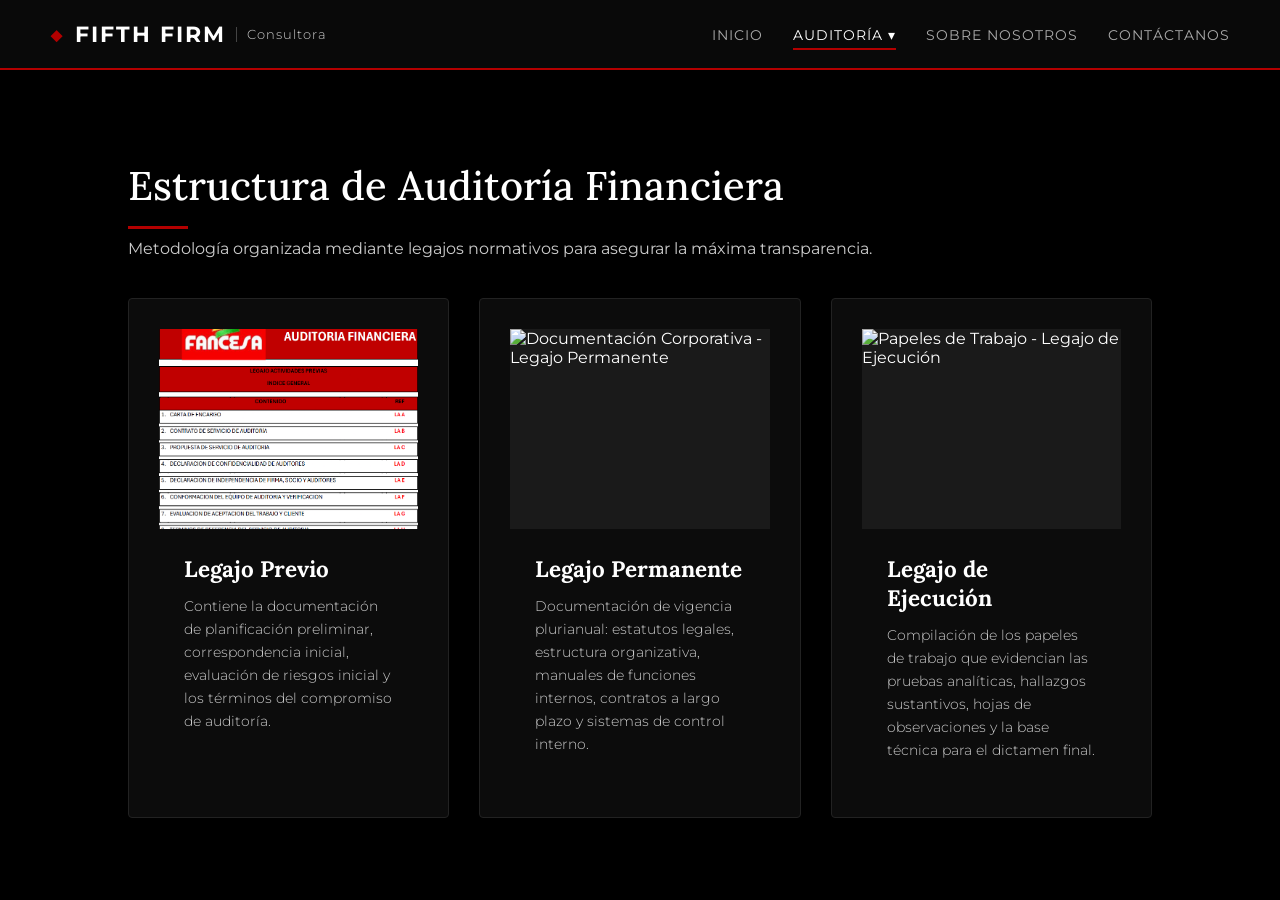
==== auditoria.html @ 774ff899 "Add files via upload" ====
<!DOCTYPE html>
<html lang="es">
<head>
    <meta charset="UTF-8">
    <meta name="viewport" content="width=device-width, initial-scale=1.0">
    <title>Servicios de Auditoría - FIFTH FIRM</title>
    <link href="https://fonts.googleapis.com/css2?family=Lora:wght@500&family=Montserrat:wght@300;400;600;700&display=swap" rel="stylesheet">
    <link rel="stylesheet" href="estilo.css">
    <style>
/* --- ACTUALIZACIÓN DE ESTILOS PARA TARJETAS CON IMÁGENES --- */

/* 1. Limpiamos el enlace contenedor */
.card-link {
    text-decoration: none;
    display: block;
    color: inherit; /* Mantiene el color del texto original */
}

/* 2. Actualizamos la Tarjeta (Card) */
.card {
    background-color: #0c0c0c;
    border: 1px solid #222;
    border-radius: 4px; /* Bordes suaves corporativos */
    overflow: hidden; /* ¡IMPORTANTE! Esto contiene la imagen cuando se agranda */
    transition: transform 0.3s ease, border-color 0.3s ease; /* Transición suave */
    scroll-margin-top: 140px;
    height: 100%; /* Asegura que todas tengan la misma altura si están en grid */
    display: flex;
    flex-direction: column; /* Alinea imagen arriba y texto abajo */
}

/* Efecto de Hover en la Tarjeta Completa (se levanta un poco) */
/* --- CONFIGURACIÓN PARA REVELAR LA IMAGEN COMPLETA AL PASAR EL CURSOR --- */

/* 1. Contenedor de la imagen en estado normal */
.card-image {
    width: 100%;
    height: 180px; /* Altura inicial (recorta un poco la imagen para mantener orden) */
    overflow: hidden;
    background-color: #050505; /* Fondo negro puro */
    transition: height 0.4s ease; /* Transición suave para cuando cambie de tamaño */
}

/* 2. Imagen en estado normal */
.card-image img {
    width: 100%;
    height: 100%;
    object-fit: cover; /* Inicialmente se adapta al espacio */
    transition: object-fit 0.4s ease, transform 0.4s ease;
}

/* 3. ¡EL TRUCO! Cuando el cursor pasa sobre la tarjeta (.card:hover) */
.card:hover .card-image {
    height: 250px; /* El contenedor se agranda hacia abajo para dar más espacio */
}

.card:hover .card-image img {
    object-fit: contain; /* Obliga al navegador a mostrar la IMAGEN COMPLETA sin recortes */
    transform: scale(1.05); /* Le da un ligero toque de acercamiento elegante */
    background-color: #000000; /* Si la imagen es más angosta, rellena los lados con negro */
}
/* 3. Estilos para el Contenedor de la Imagen */
.card-image {
    width: 100%;
    height: 200px; /* Altura fija para que todas las imágenes se vean iguales */
    overflow: hidden; /* Esencial para el efecto de zoom interno */
    background-color: #1a1a1a; /* Fondo oscuro mientras carga la imagen */
}

/* 4. Estilos para la Imagen Real */
.card-image img {
    width: 100%;
    height: 100%;
    object-fit: cover; /* Ajusta la imagen para llenar el contenedor sin deformarse */
    transition: transform 0.5s ease; /* ¡AQUÍ ESTÁ LA MAGIA! Transición suave del zoom */
}

/* --- 5. EL EFECTO DE ZOOM (Agrandar al pasar el cursor) --- */
/* Cuando pasas el mouse por la tarjeta (.card:hover), 
   la imagen (.card-image img) se agranda un 10% (scale 1.1) */
.card:hover .card-image img {
    transform: scale(0.5.1);
}

/* 6. Estilos para el Contenido de Texto (debajo de la imagen) */
.card-content {
    padding: 25px; /* Espaciado interno para el texto */
    flex-grow: 1; /* Permite que el texto ocupe el espacio restante */
}

.card-content h3 {
    font-family: 'Lora', serif;
    font-size: 1.4rem;
    color: #ffffff;
    margin-bottom: 12px;
}

.card-content p {
    color: #cccccc;
    font-size: 0.9rem;
    line-height: 1.6;
    font-weight: 300;
}
</style>
</head>
<body>

    <header>
        <div class="nav-container">
            <div class="logo"><span>&#9670;</span> FIFTH FIRM <small>Consultora</small></div>
            <nav>
                <ul>
                    <li><a href="index.html">Inicio</a></li>
                    <li class="dropdown active">
                        <a href="auditoria.html">Auditoría &#9662;</a>
                        <ul class="dropdown-menu">
                            <li><a href="previo.html">Legajo Previo</a></li>
                            <li><a href="permanente.html">Legajo Permanente</a></li>
                            <li><a href="auditoria.html#ejecucion">Legajo de Ejecución</a></li>
                        </ul>
                    </li>
                    <li><a href="nosotros.html">Sobre Nosotros</a></li>
                    <li><a href="contacto.html">Contáctanos</a></li>
                    
                </ul>
            </nav>
        </div>
    </header>

    <section class="page-container" style="margin-top: 120px;">
        <h2>Estructura de Auditoría Financiera</h2>
        <p style="color: #cccccc; margin-bottom: 40px;">Metodología organizada mediante legajos normativos para asegurar la máxima transparencia.</p>
        
        <div class="card-container">
            
            <a href="previo.html" class="card-link">
                <div class="card" id="previo"> 
                    <div class="card-image">
                        <img src="prev.png" alt="Planificación de Auditoría - Legajo Previo">
                    </div>
                    <div class="card-content">
                        <h3>Legajo Previo</h3>
                        <p>Contiene la documentación de planificación preliminar, correspondencia inicial, evaluación de riesgos inicial y los términos del compromiso de auditoría.</p>
                    </div>
                </div>
            </a>
            
            <a href="permanente.html" class="card-link">
                <div class="card" id="permanente">
                    <div class="card-image">
                        <img src="foto-permanente.jpg" alt="Documentación Corporativa - Legajo Permanente">
                    </div>
                    <div class="card-content">
                        <h3>Legajo Permanente</h3>
                        <p>Documentación de vigencia plurianual: estatutos legales, estructura organizativa, manuales de funciones internos, contratos a largo plazo y sistemas de control interno.</p>
                    </div>
                </div>
            </a>
    
            <a href="ejecucion.html" class="card-link">
                <div class="card" id="ejecucion">
                    <div class="card-image">
                        <img src="foto-ejecucion.jpg" alt="Papeles de Trabajo - Legajo de Ejecución">
                    </div>
                    <div class="card-content">
                        <h3>Legajo de Ejecución</h3>
                        <p>Compilación de los papeles de trabajo que evidencian las pruebas analíticas, hallazgos sustantivos, hojas de observaciones y la base técnica para el dictamen final.</p>
                    </div>
                </div>
            </a>
            
        </div>
    </section>
</body>
</html>
---- estilo.css ----
/* --- ESTILOS GLOBALES Y VARIABLES --- */
* {
    margin: 0;
    padding: 0;
    box-sizing: border-box;
    font-family: 'Montserrat', sans-serif;
}

body {
    background-color: #000000;
    color: #ffffff;
    overflow-x: hidden;
}

/* --- MENÚ DE NAVEGACIÓN --- */
header {
    background-color: rgba(10, 10, 10, 0.95);
    padding: 20px 50px;
    position: fixed;
    width: 100%;
    top: 0;
    left: 0;
    z-index: 1000;
    border-bottom: 2px solid #b30000;
}

.nav-container {
    max-width: 1400px;
    margin: 0 auto;
    display: flex;
    justify-content: space-between;
    align-items: center;
}

.logo {
    font-weight: 700;
    font-size: 1.4rem;
    color: #ffffff;
    text-transform: uppercase;
    letter-spacing: 2px;
    display: flex;
    align-items: center;
    gap: 10px;
}

.logo span { color: #b30000; }

.logo small {
    font-weight: 300;
    font-size: 0.8rem;
    letter-spacing: 1px;
    color: #cccccc;
    text-transform: none;
    border-left: 1px solid #444;
    padding-left: 10px;
}

nav ul {
    display: flex;
    list-style: none;
    align-items: center;
    gap: 30px;
}

nav ul li a {
    color: #aaaaaa;
    text-decoration: none;
    font-size: 0.85rem;
    font-weight: 400;
    text-transform: uppercase;
    letter-spacing: 1px;
    transition: color 0.3s;
}

nav ul li a:hover, nav ul li.active a {
    color: #ffffff;
    border-bottom: 2px solid #b30000;
    padding-bottom: 5px;
}

/* --- LOGICA DEL MENÚ DESPLEGABLE (DROPDOWN) --- */
.dropdown {
    position: relative;
}

.dropdown-menu {
    display: none;
    position: absolute;
    top: 100%;
    left: 0;
    background-color: #0c0c0c;
    border: 1px solid #222;
    border-top: 2px solid #b30000;
    min-width: 220px;
    flex-direction: column;
    gap: 0;
    padding: 10px 0;
    box-shadow: 0px 8px 16px rgba(0,0,0,0.5);
}

.dropdown-menu li {
    width: 100%;
}

.dropdown-menu li a {
    display: block;
    padding: 10px 20px;
    color: #cccccc;
    text-transform: none;
    font-size: 0.85rem;
    border-bottom: none !important;
}

.dropdown-menu li a:hover {
    background-color: #161616;
    color: #ffffff;
}

.dropdown:hover .dropdown-menu {
    display: flex;
}

/* --- SECCIÓN PRINCIPAL (HERO) --- */
.hero {
    position: relative;
    height: 85vh;
    background: linear-gradient(135deg, rgba(0, 0, 0, 0.9) 30%, rgba(179, 0, 0, 0.2) 100%), 
                url(portal.png) no-repeat center center/cover;
    display: flex;
    align-items: center;
    padding-left: 10%;
    z-index: 1;
}

.hero-content {
    max-width: 750px;
    margin-top: 60px;
}

.hero-content h1 {
    font-family: 'Lora', serif;
    font-size: 3.5rem;
    color: #ffffff;
    line-height: 1.25;
    margin-bottom: 20px;
    font-weight: 500;
    text-shadow: 2px 2px 15px rgba(0, 0, 0, 0.9);
}

.hero-content p {
    font-size: 1.15rem;
    color: #dddddd;
    margin-bottom: 35px;
    font-weight: 300;
    line-height: 1.6;
    text-shadow: 1px 1px 8px rgba(0, 0, 0, 0.9);
}

.btn-action {
    display: inline-block;
    background-color: #b30000;
    color: #ffffff;
    padding: 15px 35px;
    font-size: 0.9rem;
    font-weight: 600;
    text-transform: uppercase;
    text-decoration: none;
    letter-spacing: 1px;
    border: 1px solid #b30000;
    transition: all 0.3s ease;
}

.btn-action:hover {
    background-color: transparent;
    color: #ffffff;
    border-color: #ffffff;
    transform: translateY(-2px);
}

.hero::after {
    content: '';
    position: absolute;
    bottom: 0;
    left: 0;
    width: 100%;
    height: 100px;
    background-color: #000000;
    clip-path: polygon(0 100%, 100% 100%, 100% 40%, 0 100%);
    z-index: 2;
}

/* --- NUEVO: ESTILOS DEL CARRUSEL AUTOMÁTICO --- */
.carousel-container {
    width: 100%;
    padding: 40px 10% 0 10%;
    background-color: #000000;
}

.carousel-slider {
    width: 100%;
    height: 450px;
    overflow: hidden;
    position: relative;
    border: 1px solid #222;
    border-radius: 4px;
}

.carousel-track {
    display: flex;
    width: 400%; /* 4 imágenes en total contando el clon */
    height: 100%;
    /* Animación de 8 segundos en total (2 segundos por cada una de las 3 transiciones fijas) */
    animation: slideAnimation 10s infinite cubic-bezier(0.77, 0, 0.175, 1);
}

.carousel-slide {
    width: 25%;
    height: 100%;
    position: relative;
    display: block;
    text-decoration: none;
}

.carousel-slide img {
    width: 100%;
    height: 100%;
    object-fit: cover;
    filter: brightness(0.6) contrast(1.1);
    transition: filter 0.3s ease;
}

.carousel-slide:hover img {
    filter: brightness(0.8) contrast(1.1);
}

.carousel-caption {
    position: absolute;
    bottom: 40px;
    left: 40px;
    color: #ffffff;
    font-family: 'Lora', serif;
    font-size: 1.8rem;
    font-weight: 500;
    text-shadow: 2px 2px 10px rgba(0,0,0,0.9);
    border-left: 3px solid #b30000;
    padding-left: 15px;
}

/* Animación CSS para cambiar cada 2 segundos con pausa fija */
@keyframes slideAnimation {
    0%, 20% { transform: translateX(0); }
    25%, 45% { transform: translateX(-25%); }
    50%, 70% { transform: translateX(-50%); }
    75%, 100% { transform: translateX(-75%); }
}

/* --- ESTILOS DE PÁGINAS INTERNAS Y TARJETAS --- */
.page-container {
    padding: 40px 10%;
    background-color: #000000;
}

.page-container h2, .services-section h2 {
    font-family: 'Lora', serif;
    font-size: 2.5rem;
    color: #ffffff;
    font-weight: 500;
    margin-bottom: 10px;
}

.page-container h2::after, .services-section h2::after {
    content: '';
    display: block;
    width: 60px;
    height: 3px;
    background-color: #b30000;
    margin-top: 15px;
}

.services-section {
    background-color: #000000;
    padding: 60px 10% 40px 10%;
}

/* --- NUEVO: ESTILOS DE LA IMAGEN / BANNER INFERIOR ENLACE A AUDITORÍA --- */
.footer-cta-section {
    padding: 40px 10% 80px 10%;
    background-color: #000000;
}

.footer-audit-banner {
    display: block;
    position: relative;
    width: 100%;
    height: 300px;
    overflow: hidden;
    border-radius: 4px;
    border: 1px solid #1a1a1a;
    text-decoration: none;
    transition: border-color 0.3s ease;
}

.footer-audit-banner img {
    width: 100%;
    height: 100%;
    object-fit: cover;
    filter: brightness(0.4) grayscale(30%);
    transition: transform 0.5s ease, filter 0.5s ease;
}

.banner-overlay {
    position: absolute;
    top: 0;
    left: 0;
    width: 100%;
    height: 100%;
    display: flex;
    flex-direction: column;
    justify-content: center;
    align-items: center;
    text-align: center;
    padding: 20px;
    background: linear-gradient(to top, rgba(0,0,0,0.8), rgba(0,0,0,0.3));
}

.banner-overlay h3 {
    font-family: 'Lora', serif;
    font-size: 2rem;
    color: #ffffff;
    margin-bottom: 10px;
}

.banner-overlay p {
    color: #cccccc;
    font-size: 1rem;
    margin-bottom: 20px;
    font-weight: 300;
}

.banner-btn {
    color: #ffffff;
    font-size: 0.85rem;
    font-weight: 600;
    text-transform: uppercase;
    letter-spacing: 1px;
    border-bottom: 2px solid #b30000;
    padding-bottom: 5px;
    transition: color 0.3s, border-color 0.3s;
}

.footer-audit-banner:hover border-color {
    border-color: #b30000;
}

.footer-audit-banner:hover img {
    transform: scale(1.02);
    filter: brightness(0.5) grayscale(0%);
}

.footer-audit-banner:hover .banner-btn {
    color: #b30000;
    border-color: #ffffff;
}

/* El resto del CSS base se conserva intacto... */
.card-container {
    display: grid;
    grid-template-columns: repeat(auto-fit, minmax(300px, 1fr));
    gap: 30px;
    margin-top: 30px;
}

.card {
    background-color: #0c0c0c;
    border: 1px solid #222;
    padding: 30px;
    border-radius: 4px;
    transition: transform 0.3s, border-color 0.3s;
    scroll-margin-top: 140px;
}

.card:hover {
    transform: translateY(-5px);
    border-color: #b30000;
}

.card h3 {
    font-family: 'Lora', serif;
    font-size: 1.5rem;
    color: #ffffff;
    margin-bottom: 15px;
}

.card p {
    color: #cccccc;
    font-size: 0.95rem;
    line-height: 1.6;
}

.contact-form {
    background-color: #0c0c0c;
    border: 1px solid #222;
    padding: 40px;
    border-radius: 4px;
}

.form-group {
    margin-bottom: 25px;
}

.form-group label {
    display: block;
    color: #ffffff;
    font-size: 0.85rem;
    text-transform: uppercase;
    letter-spacing: 1px;
    margin-bottom: 8px;
    font-weight: 600;
}

.form-group input, .form-group textarea, .form-group select {
    width: 100%;
    background-color: #161616;
    border: 1px solid #333;
    padding: 12px 15px;
    color: #ffffff;
    font-size: 1rem;
    border-radius: 4px;
    transition: border-color 0.3s;
}

.form-group input:focus, .form-group textarea:focus, .form-group select:focus {
    outline: none;
    border-color: #b30000;
}

.about-layout {
    display: grid;
    grid-template-columns: 1fr 1fr;
    gap: 50px;
    align-items: center;
    margin-top: 40px;
}

.about-text p {
    color: #cccccc;
    line-height: 1.8;
    margin-bottom: 20px;
    font-size: 1.05rem;
}

.team-grid {
    display: grid;
    grid-template-columns: repeat(auto-fit, minmax(220px, 1fr));
    gap: 25px;
    margin-top: 40px;
}

.team-card {
    background-color: #0c0c0c;
    border: 1px solid #1a1a1a;
    text-align: center;
    padding: 20px;
    transition: border-color 0.3s;
}

.team-card:hover {
    border-color: #b30000;
}

.team-card img {
    width: 100%;
    height: 280px;
    object-fit: cover;
    margin-bottom: 15px;
    border-bottom: 2px solid #222;
}

.team-card h4 {
    font-size: 1.1rem;
    color: #ffffff;
    margin-bottom: 5px;
}

.team-card p {
    color: #b30000;
    font-size: 0.85rem;
    font-weight: 600;
}

@media (max-width: 900px) {
    .about-layout { grid-template-columns: 1fr; }
    .carousel-slider { height: 300px; }
    .carousel-caption { font-size: 1.3rem; left: 20px; bottom: 20px; }
}

@media (max-width: 768px) {
    .hero-content h1 { font-size: 2.2rem; }
    .hero-content p { font-size: 1rem; }
    nav ul { display: none; }
    header { padding: 20px; }
    .footer-audit-banner { height: 220px; }
    .banner-overlay h3 { font-size: 1.4rem; }
}
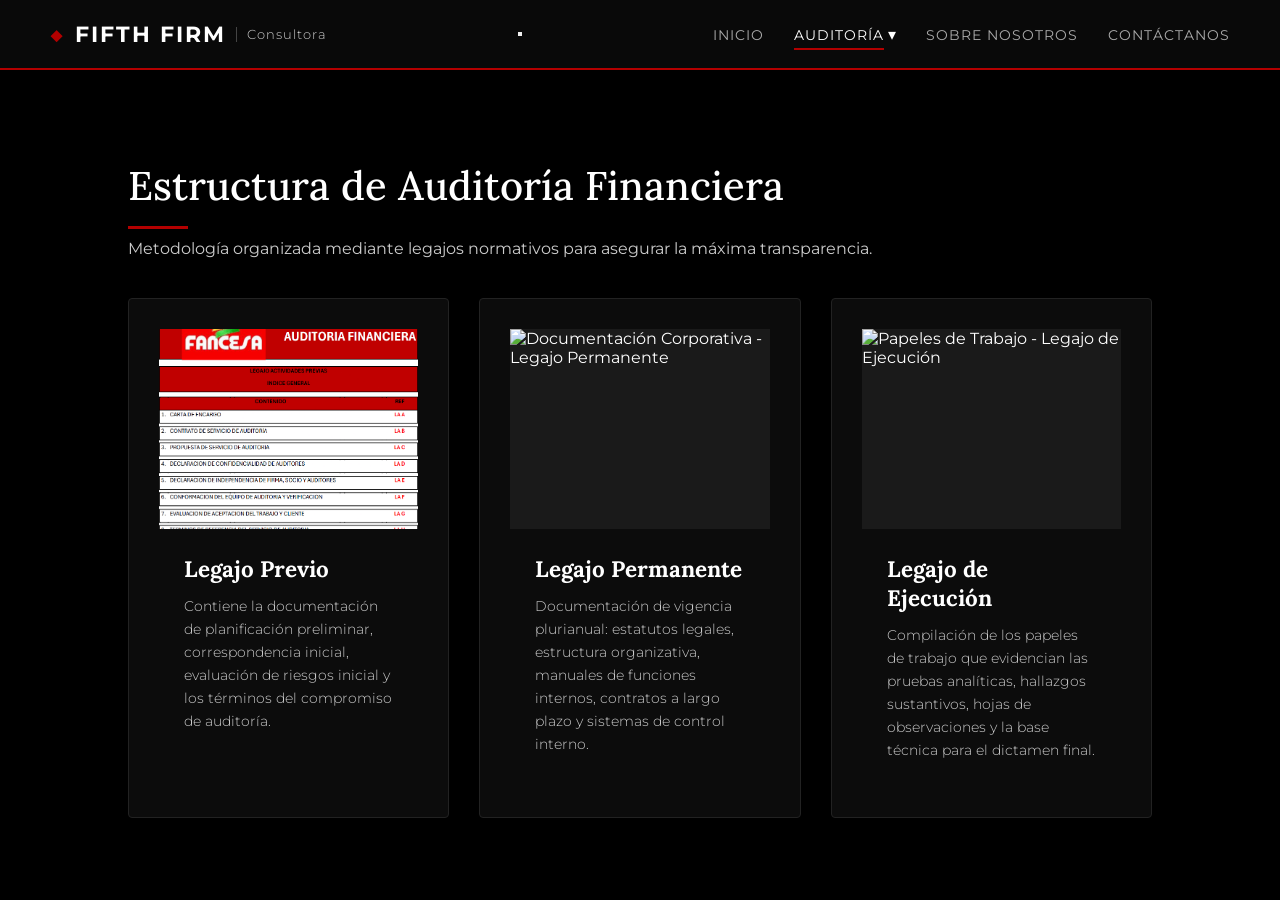
==== commit a2f8fd6d: "Update auditoria.html" ====
--- a/auditoria.html
+++ b/auditoria.html
@@ -7,121 +7,100 @@
     <link href="https://fonts.googleapis.com/css2?family=Lora:wght@500&family=Montserrat:wght@300;400;600;700&display=swap" rel="stylesheet">
     <link rel="stylesheet" href="estilo.css">
     <style>
-/* --- ACTUALIZACIÓN DE ESTILOS PARA TARJETAS CON IMÁGENES --- */
+        /* --- ACTUALIZACIÓN DE ESTILOS PARA TARJETAS CON IMÁGENES --- */
 
-/* 1. Limpiamos el enlace contenedor */
-.card-link {
-    text-decoration: none;
-    display: block;
-    color: inherit; /* Mantiene el color del texto original */
-}
+        .card-link {
+            text-decoration: none;
+            display: block;
+            color: inherit; 
+        }
 
-/* 2. Actualizamos la Tarjeta (Card) */
-.card {
-    background-color: #0c0c0c;
-    border: 1px solid #222;
-    border-radius: 4px; /* Bordes suaves corporativos */
-    overflow: hidden; /* ¡IMPORTANTE! Esto contiene la imagen cuando se agranda */
-    transition: transform 0.3s ease, border-color 0.3s ease; /* Transición suave */
-    scroll-margin-top: 140px;
-    height: 100%; /* Asegura que todas tengan la misma altura si están en grid */
-    display: flex;
-    flex-direction: column; /* Alinea imagen arriba y texto abajo */
-}
+        .card {
+            background-color: #0c0c0c;
+            border: 1px solid #222;
+            border-radius: 4px; 
+            overflow: hidden; 
+            transition: transform 0.3s ease, border-color 0.3s ease; 
+            scroll-margin-top: 140px;
+            height: 100%; 
+            display: flex;
+            flex-direction: column; 
+        }
 
-/* Efecto de Hover en la Tarjeta Completa (se levanta un poco) */
-/* --- CONFIGURACIÓN PARA REVELAR LA IMAGEN COMPLETA AL PASAR EL CURSOR --- */
+        .card-image {
+            width: 100%;
+            height: 200px; 
+            overflow: hidden;
+            background-color: #1a1a1a; 
+            transition: height 0.4s ease; 
+        }
 
-/* 1. Contenedor de la imagen en estado normal */
-.card-image {
-    width: 100%;
-    height: 180px; /* Altura inicial (recorta un poco la imagen para mantener orden) */
-    overflow: hidden;
-    background-color: #050505; /* Fondo negro puro */
-    transition: height 0.4s ease; /* Transición suave para cuando cambie de tamaño */
-}
+        .card-image img {
+            width: 100%;
+            height: 100%;
+            object-fit: cover; 
+            transition: object-fit 0.4s ease, transform 0.4s ease;
+        }
 
-/* 2. Imagen en estado normal */
-.card-image img {
-    width: 100%;
-    height: 100%;
-    object-fit: cover; /* Inicialmente se adapta al espacio */
-    transition: object-fit 0.4s ease, transform 0.4s ease;
-}
+        .card:hover {
+            transform: translateY(-5px);
+            border-color: #b30000;
+        }
 
-/* 3. ¡EL TRUCO! Cuando el cursor pasa sobre la tarjeta (.card:hover) */
-.card:hover .card-image {
-    height: 250px; /* El contenedor se agranda hacia abajo para dar más espacio */
-}
+        .card:hover .card-image img {
+            object-fit: contain; 
+            transform: scale(1.05); 
+            background-color: #000000; 
+        }
 
-.card:hover .card-image img {
-    object-fit: contain; /* Obliga al navegador a mostrar la IMAGEN COMPLETA sin recortes */
-    transform: scale(1.05); /* Le da un ligero toque de acercamiento elegante */
-    background-color: #000000; /* Si la imagen es más angosta, rellena los lados con negro */
-}
-/* 3. Estilos para el Contenedor de la Imagen */
-.card-image {
-    width: 100%;
-    height: 200px; /* Altura fija para que todas las imágenes se vean iguales */
-    overflow: hidden; /* Esencial para el efecto de zoom interno */
-    background-color: #1a1a1a; /* Fondo oscuro mientras carga la imagen */
-}
+        .card-content {
+            padding: 25px; 
+            flex-grow: 1; 
+        }
 
-/* 4. Estilos para la Imagen Real */
-.card-image img {
-    width: 100%;
-    height: 100%;
-    object-fit: cover; /* Ajusta la imagen para llenar el contenedor sin deformarse */
-    transition: transform 0.5s ease; /* ¡AQUÍ ESTÁ LA MAGIA! Transición suave del zoom */
-}
+        .card-content h3 {
+            font-family: 'Lora', serif;
+            font-size: 1.4rem;
+            color: #ffffff;
+            margin-bottom: 12px;
+        }
 
-/* --- 5. EL EFECTO DE ZOOM (Agrandar al pasar el cursor) --- */
-/* Cuando pasas el mouse por la tarjeta (.card:hover), 
-   la imagen (.card-image img) se agranda un 10% (scale 1.1) */
-.card:hover .card-image img {
-    transform: scale(0.5.1);
-}
-
-/* 6. Estilos para el Contenido de Texto (debajo de la imagen) */
-.card-content {
-    padding: 25px; /* Espaciado interno para el texto */
-    flex-grow: 1; /* Permite que el texto ocupe el espacio restante */
-}
-
-.card-content h3 {
-    font-family: 'Lora', serif;
-    font-size: 1.4rem;
-    color: #ffffff;
-    margin-bottom: 12px;
-}
-
-.card-content p {
-    color: #cccccc;
-    font-size: 0.9rem;
-    line-height: 1.6;
-    font-weight: 300;
-}
-</style>
+        .card-content p {
+            color: #cccccc;
+            font-size: 0.9rem;
+            line-height: 1.6;
+            font-weight: 300;
+        }
+    </style>
 </head>
 <body>
 
     <header>
         <div class="nav-container">
-            <div class="logo"><span>&#9670;</span> FIFTH FIRM <small>Consultora</small></div>
-            <nav>
+            <a href="index.html" class="logo" style="text-decoration: none;">
+                <span>&#9670;</span> FIFTH FIRM <small>Consultora</small>
+            </a>
+            
+            <button class="menu-toggle" id="mobile-menu-btn" aria-label="Abrir menú">
+                <span></span>
+                <span></span>
+                <span></span>
+            </button>
+
+            <nav class="nav-menu" id="nav-menu">
                 <ul>
                     <li><a href="index.html">Inicio</a></li>
                     <li class="dropdown active">
-                        <a href="auditoria.html">Auditoría &#9662;</a>
-                        <ul class="dropdown-menu">
-                            <li><a href="previo.html">Legajo Previo</a></li>
-                            <li><a href="permanente.html">Legajo Permanente</a></li>
-                            <li><a href="auditoria.html#ejecucion">Legajo de Ejecución</a></li>
-                        </ul>
+                        <a href="auditoria.html" class="dropdown-link">Auditoría</a>
+                        <span class="arrow-btn" id="arrow-toggle">&#9662;</span>
+                       <ul class="dropdown-menu" id="dropdown-sub">
+        <li><a href="previo.html">Legajo Previo</a></li>
+        <li><a href="permanente.html">Legajo Permanente</a></li>
+        <li><a href="ejecucion.html">Legajo de Ejecución</a></li>
+    </ul>
                     </li>
                     <li><a href="nosotros.html">Sobre Nosotros</a></li>
                     <li><a href="contacto.html">Contáctanos</a></li>
-                    
                 </ul>
             </nav>
         </div>
@@ -148,7 +127,7 @@
             <a href="permanente.html" class="card-link">
                 <div class="card" id="permanente">
                     <div class="card-image">
-                        <img src="foto-permanente.jpg" alt="Documentación Corporativa - Legajo Permanente">
+                        <img src="PERMA.png" alt="Documentación Corporativa - Legajo Permanente">
                     </div>
                     <div class="card-content">
                         <h3>Legajo Permanente</h3>
@@ -171,5 +150,39 @@
             
         </div>
     </section>
+
+    <script>
+        const mobileMenuBtn = document.getElementById('mobile-menu-btn');
+        const navMenu = document.getElementById('nav-menu');
+        const arrowToggle = document.getElementById('arrow-toggle');
+        const dropdownSub = document.getElementById('dropdown-sub');
+
+        mobileMenuBtn.addEventListener('click', (e) => {
+            e.stopPropagation();
+            mobileMenuBtn.classList.toggle('active');
+            navMenu.classList.toggle('open');
+            
+            if(!navMenu.classList.contains('open')) {
+                dropdownSub.classList.remove('show');
+                arrowToggle.classList.remove('rotated');
+            }
+        });
+
+        arrowToggle.addEventListener('click', (e) => {
+            e.preventDefault(); 
+            e.stopPropagation();
+            dropdownSub.classList.toggle('show');
+            arrowToggle.classList.toggle('rotated');
+        });
+
+        document.addEventListener('click', (e) => {
+            if (!navMenu.contains(e.target) && !mobileMenuBtn.contains(e.target)) {
+                mobileMenuBtn.classList.remove('active');
+                navMenu.classList.remove('open');
+                dropdownSub.classList.remove('show');
+                arrowToggle.classList.remove('rotated');
+            }
+        });
+    </script>
 </body>
-</html>+</html>
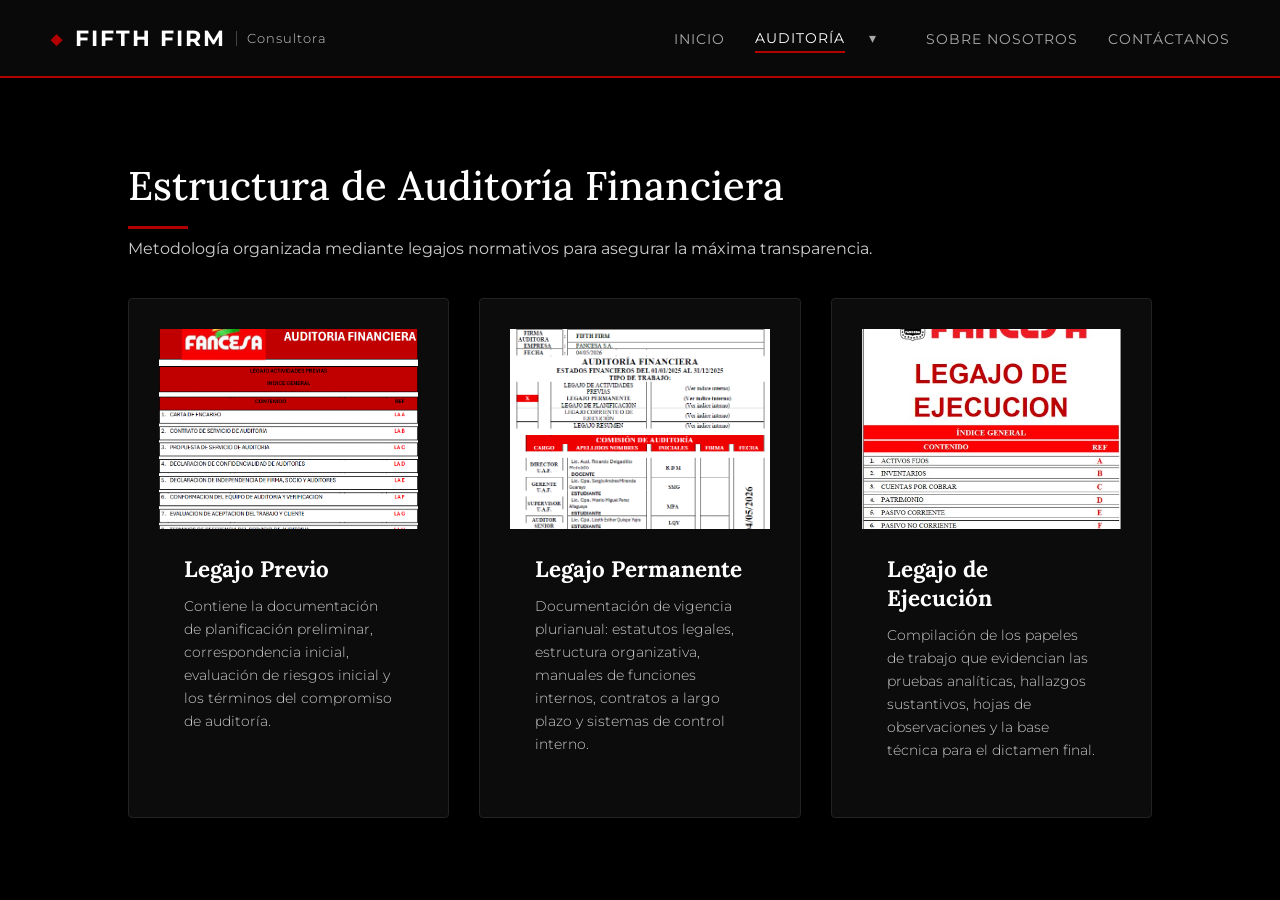
==== commit 589ab5a3: "Add files via upload" ====
--- a/auditoria.html
+++ b/auditoria.html
@@ -139,7 +139,7 @@
             <a href="ejecucion.html" class="card-link">
                 <div class="card" id="ejecucion">
                     <div class="card-image">
-                        <img src="foto-ejecucion.jpg" alt="Papeles de Trabajo - Legajo de Ejecución">
+                        <img src="EJEC.jpg" alt="Papeles de Trabajo - Legajo de Ejecución">
                     </div>
                     <div class="card-content">
                         <h3>Legajo de Ejecución</h3>
@@ -185,4 +185,4 @@
         });
     </script>
 </body>
-</html>
+</html>
--- a/estilo.css
+++ b/estilo.css
@@ -5,6 +5,222 @@
     box-sizing: border-box;
     font-family: 'Montserrat', sans-serif;
 }
+
+
+
+
+
+
+
+
+
+
+
+
+
+/* ==========================================================================
+   --- ARQUITECTURA RESPONSIVA DE NAVEGACIÓN (MÓVILES Y TABLETS) ---
+   ========================================================================== */
+
+.menu-toggle {
+    display: none;
+    flex-direction: column;
+    justify-content: space-between;
+    width: 26px;
+    height: 18px;
+    background: transparent;
+    border: none;
+    cursor: pointer;
+    z-index: 1010;
+    padding: 0;
+}
+
+.menu-toggle span {
+    width: 100%;
+    height: 2px;
+    background-color: #ffffff;
+    transition: all 0.3s cubic-bezier(0.25, 0.8, 0.25, 1);
+    border-radius: 4px;
+}
+
+/* Animación de las tres líneas a X */
+.menu-toggle.active span:nth-child(1) {
+    transform: translateY(8px) rotate(45deg);
+    background-color: #b30000;
+}
+.menu-toggle.active span:nth-child(2) {
+    opacity: 0;
+}
+.menu-toggle.active span:nth-child(3) {
+    transform: translateY(-8px) rotate(-45deg);
+    background-color: #b30000;
+}
+
+/* --- ESTILOS DE LA FLECHA COMO BOTÓN INDEPENDIENTE --- */
+.arrow-btn {
+    display: inline-block;
+    color: #aaaaaa;
+    padding: 10px 20px; /* Área de interacción cómoda */
+    cursor: pointer;
+    font-size: 0.85rem;
+    transition: transform 0.3s ease, color 0.3s ease;
+}
+
+.arrow-btn:hover {
+    color: #b30000;
+}
+
+/* Rotación exclusiva de la flecha cuando se activa por JS */
+.arrow-btn.rotated {
+    transform: rotate(180deg);
+    color: #b30000;
+}
+
+/* --- COMPORTAMIENTO EXCLUSIVO EN MÓVILES (< 768px) --- */
+@media (max-width: 768px) {
+    header {
+        padding: 15px 25px;
+    }
+
+    .nav-container {
+        width: 100%;
+        display: flex;
+        justify-content: space-between;
+        align-items: center;
+    }
+
+    .menu-toggle {
+        display: flex;
+    }
+
+    /* Contenedor principal del menú vertical */
+    .nav-menu {
+        position: absolute;
+        top: 100%;
+        left: 0;
+        width: 100%;
+        background-color: rgba(10, 10, 10, 0.98);
+        border-bottom: 2px solid #b30000;
+        max-height: 0; /* Totalmente comprimido por defecto */
+        overflow: hidden;
+        transition: max-height 0.4s cubic-bezier(0.4, 0, 0.2, 1);
+        z-index: 999;
+        box-shadow: 0 10px 20px rgba(0,0,0,0.8);
+    }
+
+    /* Al abrir el menú principal, se adapta dinámicamente */
+    .nav-menu.open {
+        max-height: 600px; 
+        overflow-y: auto;  
+    }
+
+    .nav-menu ul {
+        display: flex;
+        flex-direction: column;
+        align-items: flex-start;
+        gap: 0;
+        padding: 10px 0;
+        width: 100%;
+    }
+
+    .nav-menu ul li {
+        width: 100%;
+        position: relative;
+    }
+
+    /* NUEVO: Distribución para que el enlace y la flecha coexistan en la misma línea */
+    .nav-menu ul li.dropdown {
+        display: flex;
+        flex-wrap: wrap; /* Permite que el submenú caiga abajo del todo */
+        align-items: center;
+        justify-content: space-between;
+    }
+
+    .nav-menu ul li a {
+        display: block;
+        padding: 15px 30px;
+        font-size: 0.95rem;
+        letter-spacing: 1px;
+        box-sizing: border-box;
+        border-bottom: none !important;
+        background: transparent;
+        transition: background 0.2s ease, color 0.2s ease;
+    }
+
+    /* El enlace de auditoría comparte línea, no ocupa el 100% */
+    .nav-menu ul li.dropdown > a {
+        flex: 1; /* Ocupa todo el espacio izquierdo disponible */
+    }
+
+    .nav-menu ul li a:hover, 
+    .nav-menu ul li.active > a {
+        background-color: #161616;
+        color: #ffffff;
+    }
+
+    /* --- SUBMENÚ DE LEGAJOS TOTALMENTE COMPRIMIDO --- */
+    .dropdown-menu {
+        display: none !important; /* Completamente oculto de entrada */
+        position: relative !important; 
+        width: 100%; /* Forzamos a que ocupe todo el ancho inferior al abrirse */
+        top: 0;
+        left: 0;
+        background-color: #060606;
+        border: none;
+        border-left: 4px solid #b30000;
+        padding: 0;
+        box-shadow: none;
+    }
+
+    /* Se muestra únicamente al añadir la clase .show con JS */
+    .dropdown-menu.show {
+        display: block !important; 
+    }
+
+    .dropdown-menu li a {
+        padding: 12px 15px 12px 50px !important; /* Margen interior para los legajos */
+        font-size: 0.85rem;
+        color: #aaaaaa;
+        width: 100%;
+    }
+
+    .dropdown-menu li a:hover {
+        background-color: #111111;
+        color: #b30000;
+    }
+    
+    .hero-content h1 { font-size: 2rem; }
+    .hero-content p { font-size: 0.95rem; }
+}
+
+@media (max-width: 480px) {
+    .logo {
+        font-size: 1.1rem;
+    }
+    .logo small {
+        display: none; 
+    }
+}
+
+
+
+
+
+
+
+
+
+
+
+
+
+
+
+
+
+
+
+
 
 body {
     background-color: #000000;
@@ -501,4 +717,4 @@
     header { padding: 20px; }
     .footer-audit-banner { height: 220px; }
     .banner-overlay h3 { font-size: 1.4rem; }
-}+}
